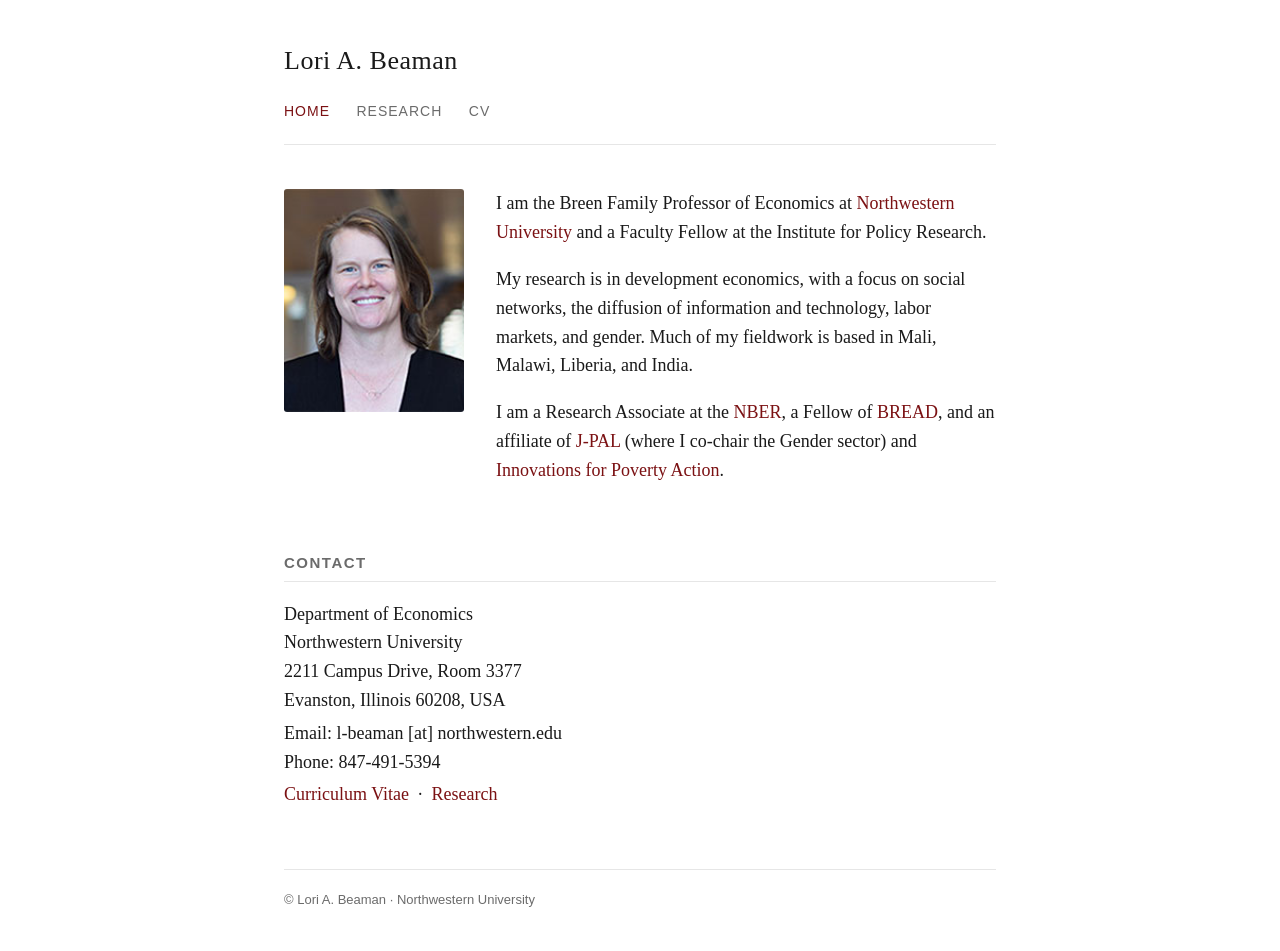
==== index.html @ d9690f34 "Add files via upload" ====
<!DOCTYPE html>
<html lang="en">
<head>
  <meta charset="utf-8">
  <meta name="viewport" content="width=device-width, initial-scale=1">
  <title>Lori A. Beaman</title>
  <meta name="description" content="Lori A. Beaman — Breen Family Professor of Economics at Northwestern University. Development economics, social networks, gender, and technology adoption.">
  <link rel="stylesheet" href="style.css">
</head>
<body>
  <div class="wrap">
    <header>
      <h1 class="site-name"><a href="index.html">Lori A. Beaman</a></h1>
      <nav>
        <a href="index.html" class="active">Home</a>
        <a href="research.html">Research</a>
        <a href="beaman_cv.pdf">CV</a>
      </nav>
    </header>

    <main>
      <div class="intro">
        <img src="headshot.jpg" alt="Lori A. Beaman">
        <div>
          <p class="lede">I am the Breen Family Professor of Economics at
          <a href="https://economics.northwestern.edu/">Northwestern University</a>
          and a Faculty Fellow at the Institute for Policy Research.</p>

          <p>My research is in development economics, with a focus on social
          networks, the diffusion of information and technology, labor markets,
          and gender. Much of my fieldwork is based in Mali, Malawi, Liberia,
          and India.</p>

          <p>I am a Research Associate at the
          <a href="https://www.nber.org/">NBER</a>, a Fellow of
          <a href="https://ibread.org/bread/">BREAD</a>, and an affiliate of
          <a href="https://www.povertyactionlab.org/">J-PAL</a> (where I co-chair
          the Gender sector) and
          <a href="https://poverty-action.org/">Innovations for Poverty Action</a>.</p>
        </div>
      </div>

      <h2>Contact</h2>
      <div class="contact">
        <p>Department of Economics<br>
        Northwestern University<br>
        2211 Campus Drive, Room 3377<br>
        Evanston, Illinois 60208, USA</p>
        <p>Email: l-beaman [at] northwestern.edu<br>
        Phone: 847-491-5394</p>
        <p>
          <a href="beaman_cv.pdf">Curriculum Vitae</a> &nbsp;·&nbsp;
          <a href="research.html">Research</a>
        </p>
      </div>
    </main>

    <footer>
      &copy; Lori A. Beaman · Northwestern University
    </footer>
  </div>
</body>
</html>
---- style.css ----
:root {
  --ink: #1a1a1a;
  --muted: #6b6b6b;
  --rule: #e6e6e6;
  --link: #7b1113; /* Northwestern-ish deep red */
  --link-hover: #a1272a;
  --maxw: 760px;
}

* { box-sizing: border-box; }

html { -webkit-text-size-adjust: 100%; }

body {
  margin: 0;
  font-family: Georgia, "Times New Roman", serif;
  color: var(--ink);
  line-height: 1.6;
  font-size: 18px;
  background: #fff;
}

.wrap {
  max-width: var(--maxw);
  margin: 0 auto;
  padding: 0 24px;
}

/* Header / nav */
header {
  padding: 40px 0 8px;
}

.site-name {
  font-size: 26px;
  letter-spacing: 0.5px;
  margin: 0;
  font-weight: normal;
}

.site-name a { color: var(--ink); text-decoration: none; }

nav {
  margin-top: 14px;
  padding-bottom: 20px;
  border-bottom: 1px solid var(--rule);
}

nav a {
  font-family: Arial, Helvetica, sans-serif;
  font-size: 14px;
  text-transform: uppercase;
  letter-spacing: 1px;
  color: var(--muted);
  text-decoration: none;
  margin-right: 22px;
}

nav a:hover, nav a.active { color: var(--link); }

/* Home layout */
.intro {
  display: flex;
  gap: 32px;
  align-items: flex-start;
  padding: 36px 0 8px;
}

.intro img {
  width: 180px;
  height: auto;
  border-radius: 3px;
  flex-shrink: 0;
}

.intro .lede { margin-top: 0; }

h2 {
  font-size: 15px;
  font-family: Arial, Helvetica, sans-serif;
  text-transform: uppercase;
  letter-spacing: 1.5px;
  color: var(--muted);
  border-bottom: 1px solid var(--rule);
  padding-bottom: 6px;
  margin: 40px 0 18px;
}

a { color: var(--link); text-decoration: none; }
a:hover { color: var(--link-hover); text-decoration: underline; }

.contact p { margin: 4px 0; }

/* Publications */
.pub-list { list-style: none; padding: 0; margin: 0; }
.pub-list li { margin-bottom: 22px; }
.pub-title { font-style: italic; }
.pub-meta { color: var(--muted); font-size: 16px; }
.pub-links { font-family: Arial, Helvetica, sans-serif; font-size: 14px; }

footer {
  margin: 60px 0 40px;
  padding-top: 20px;
  border-top: 1px solid var(--rule);
  font-family: Arial, Helvetica, sans-serif;
  font-size: 13px;
  color: var(--muted);
}

@media (max-width: 560px) {
  body { font-size: 17px; }
  .intro { flex-direction: column; gap: 20px; }
  .intro img { width: 150px; }
}
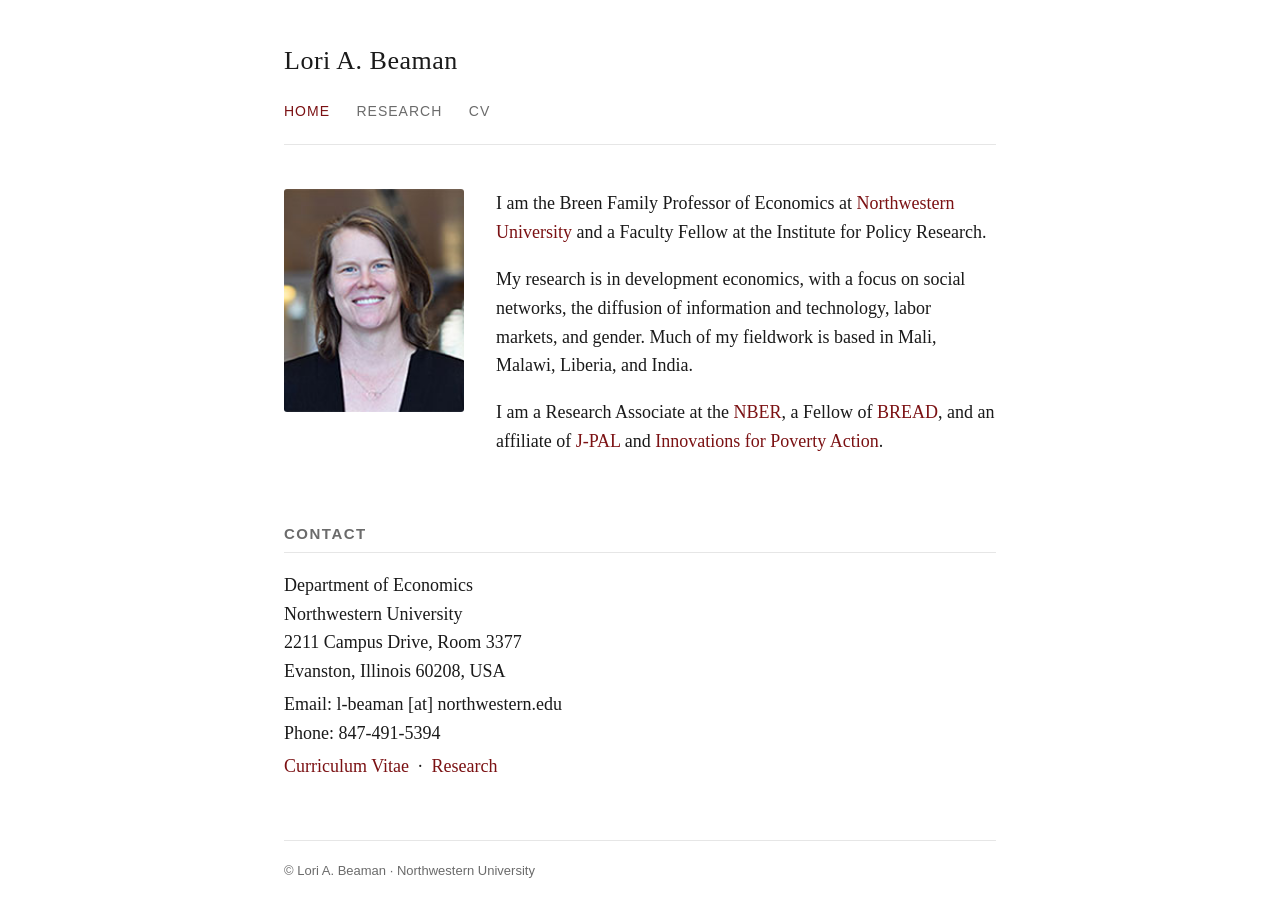
==== commit addc91db: "Add files via upload" ====
--- a/index.html
+++ b/index.html
@@ -34,8 +34,7 @@
           <p>I am a Research Associate at the
           <a href="https://www.nber.org/">NBER</a>, a Fellow of
           <a href="https://ibread.org/bread/">BREAD</a>, and an affiliate of
-          <a href="https://www.povertyactionlab.org/">J-PAL</a> (where I co-chair
-          the Gender sector) and
+          <a href="https://www.povertyactionlab.org/">J-PAL</a> and
           <a href="https://poverty-action.org/">Innovations for Poverty Action</a>.</p>
         </div>
       </div>
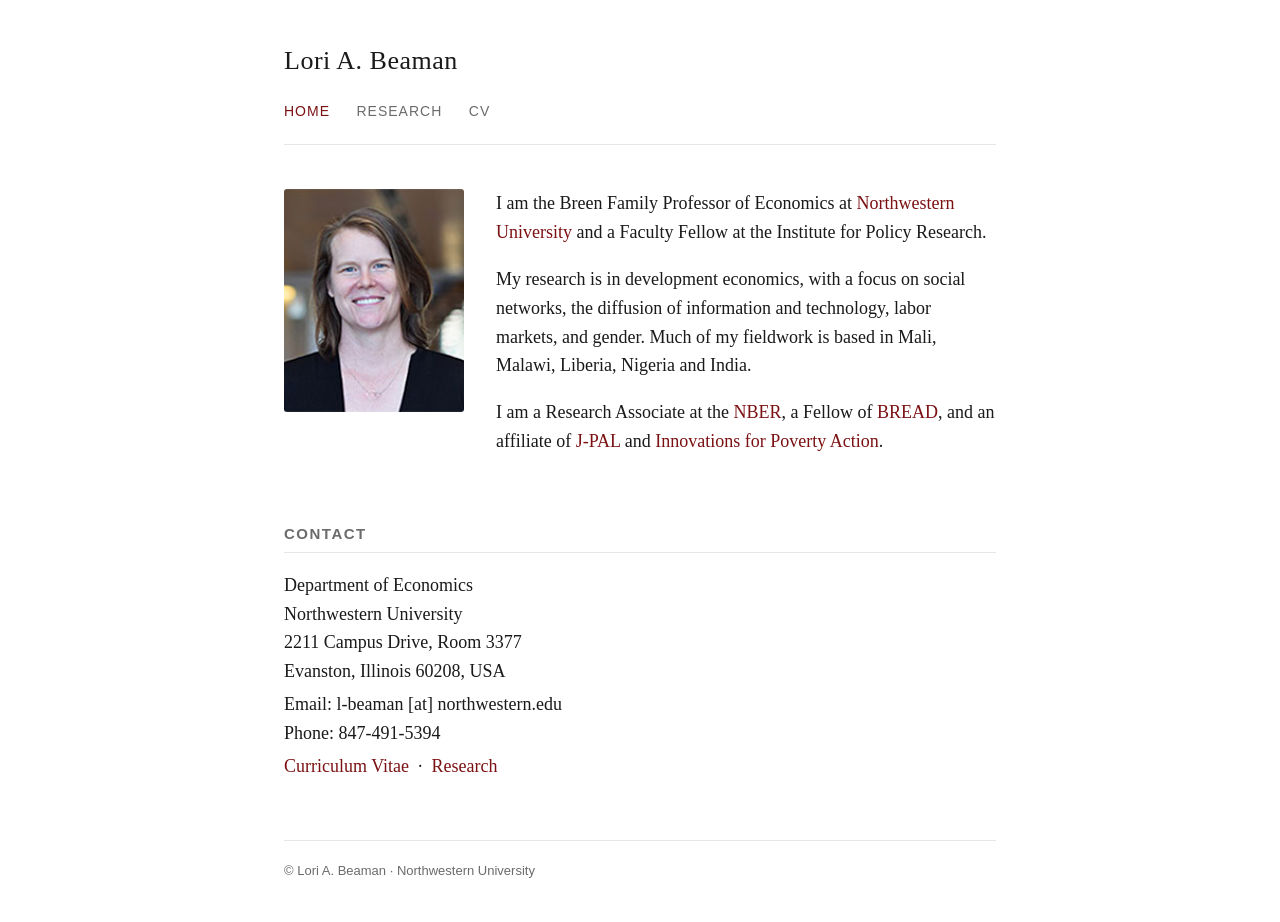
==== commit b0561b54: "Update index.html" ====
--- a/index.html
+++ b/index.html
@@ -28,7 +28,7 @@
 
           <p>My research is in development economics, with a focus on social
           networks, the diffusion of information and technology, labor markets,
-          and gender. Much of my fieldwork is based in Mali, Malawi, Liberia,
+          and gender. Much of my fieldwork is based in Mali, Malawi, Liberia, Nigeria
           and India.</p>
 
           <p>I am a Research Associate at the
